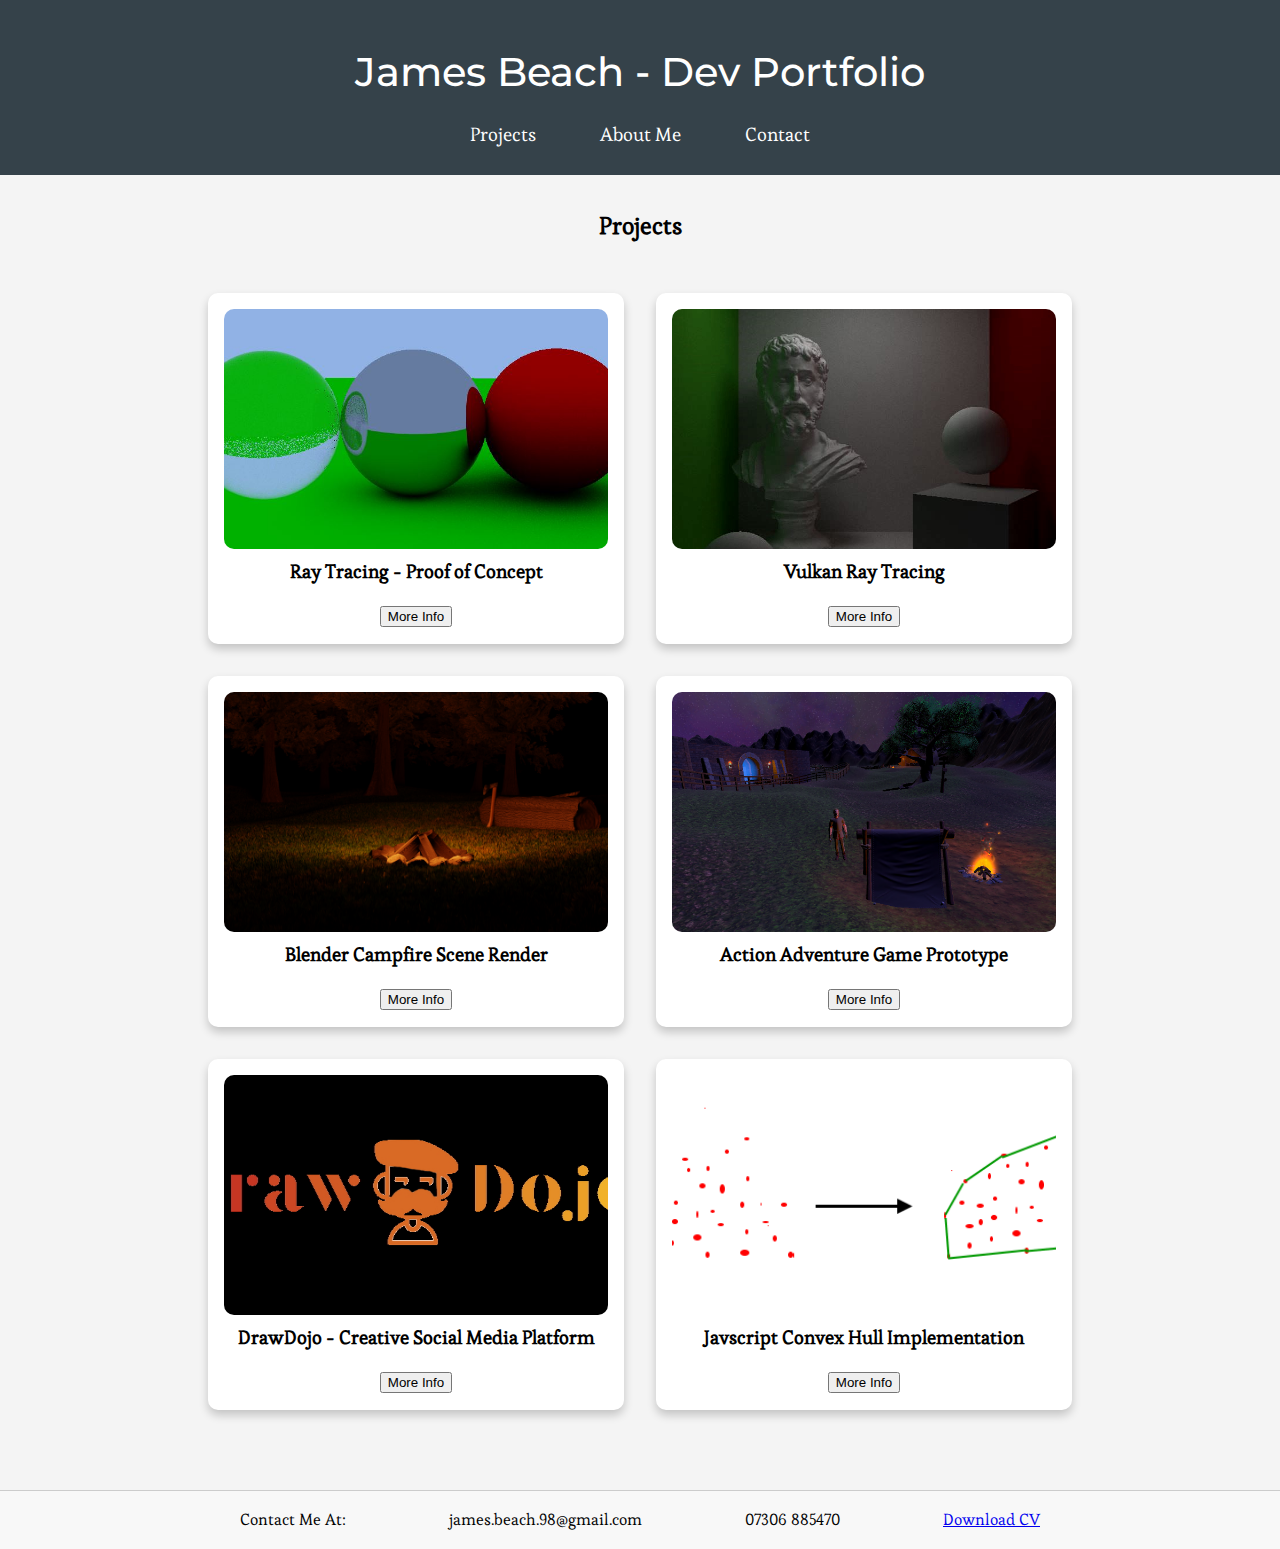
==== index.html @ e6fe782d "add initial site functionality" ====
<!DOCTYPE html>
<html lang="en">

<head>
    <meta charset="UTF-8">
    <meta name="viewport" content="width=device-width, initial-scale=1.0">
    <title>My Portfolio</title>
    <link rel="stylesheet" href="styles.css">
    <script src="scripts.js" defer></script>
    <link rel="preconnect" href="https://fonts.gstatic.com">
    <link href="https://fonts.googleapis.com/css2?family=Montserrat:wght@300;400;500;600&display=swap" rel="stylesheet">
    <link href="https://fonts.googleapis.com/css2?family=Esteban:wght@300;400;500;600&display=swap" rel="stylesheet">
</head>

<body>
    <header>
        <div class="header-container">
            <h1>James Beach - Dev Portfolio</h1>
            <nav>
                <ul>
                    <li><a href="./index.html" class="header-btn">Projects</a></li>
                    <li><a href="./aboutme.html" class="header-btn">About Me</a></li>
                    <li><a href="#footer" class="header-btn">Contact</a></li>
                </ul>
            </nav>
        </div>
    </header>

    <main>
        <h2>Projects</h2>
        <section class="projects">
            <div class="project">
                <img src="./images/raytracer-poc-thumb.JPG" alt="Ray Tracing Proof of Concept Thumbnail">
                <h3>Ray Tracing - Proof of Concept</h3>
                <button class="modal-btn" data-target-modal="modal1">More Info</button>
            </div>
            <div class="project">
                <img src="./images/raytracer-gpu-thumb.JPG" alt="Vulkan Ray Tracing Thumbnail">
                <h3>Vulkan Ray Tracing</h3>
                <button class="modal-btn" data-target-modal="modal2">More Info</button>
            </div>
            <div class="project">
                <img src="./images/campfirescene_thumb.png" alt="Campfire Scene Render Thumbnail">
                <h3>Blender Campfire Scene Render</h3>
                <button class="modal-btn" data-target-modal="modal3">More Info</button>
            </div>
            <div class="project">
                <img src="./images/action_adv_thumb.png" alt="Action Adventure Game Thumbnail">
                <h3>Action Adventure Game Prototype</h3>
                <button class="modal-btn" data-target-modal="modal4">More Info</button>
            </div>
            <div class="project">
                <img src="./images/drawdojo_thumb.JPG" alt="Draw Dojo Thumbnail">
                <h3>DrawDojo - Creative Social Media Platform</h3>
                <button class="modal-btn" data-target-modal="modal5">More Info</button>
            </div>
            <div class="project">
                <img src="./images/convex_hull_thumb.png" alt="Convex Hull Thumbnail">
                <h3>Javscript Convex Hull Implementation</h3>
                <button class="modal-btn" data-target-modal="modal6">More Info</button>
            </div>
        </section>
    </main>

    <!-- Project 1 Modal -->
    <div id="modal1" class="modal">
        <div class="model-wrapper">
            <div class="modal-content">
                <span class="close-modal">&times;</span>
                <h3>Details</h3>
                <p>
                    This project is a proof-of-concept ray tracer program that uses the Vulkan API and a Monte-Carlo
                    path
                    tracing algorithm to render sphere primitives. The program features interactivity, allowing users to
                    move, scale, and change the material of objects in the scene, as well as edit material properties
                    such as albedo, roughness, and refractive index. The program also supports camera movement, enabling
                    different perspectives on the virtual environment.
                    <br><br>
                    This was written in preparation for my 4th year dissertation, where I tasked myself with producing a
                    more in-depth ray tracer which runs in parallel on the GPU.
                    <br><br>
                    <a href="https://github.com/JamesBeach1/RayTracing-Template">Link to Project</a>
                </p>
                <div class="slideshow-container">
                    <img class="slide" src="./images/rt_poc_images/screencap1.JPG" alt="Image 1">
                    <img class="slide" src="./images/rt_poc_images/screencap2.JPG" alt="Image 2">
                    <button class="prev-slide" onclick="changeSlide(-1, this, this.parentElement)">&#10094;</button>
                    <button class="next-slide" onclick="changeSlide(1, this, this.parentElement)">&#10095;</button>
                </div>
            </div>
        </div>
    </div>

    <!-- Project 2 Modal -->
    <div id="modal2" class="modal">
        <div class="model-wrapper">
            <div class="modal-content">
                <span class="close-modal">&times;</span>
                <h3>Details</h3>
                <p>
                    This project is a Vulkan-based ray tracer, written in C++, that adapts an Nvidia DesignWorks Samples
                    tutorial. It uses the Khronos Group Vulkan extension VK_KHR_ray_tracing_pipeline and employs a
                    Monte-Carlo path tracing technique, which is executed on the GPU using compute shaders. The path
                    tracing is implemented through the use of a closest hit shader, a ray generation shader, and a miss
                    shader. Additionally, it uses a bounding volume hierarchy acceleration structure, which is a
                    technique for efficiently traversing a large number of objects in a scene. Overall, the project is
                    designed to showcase the capabilities of the Vulkan API for real-time ray tracing and demonstrate
                    the use of advanced techniques for optimizing rendering performance through the use of GPU
                    processing.
                    <br><br>
                    This project was developed for use in my 4th year research project, it may continue development
                    either through this repository, or a new one.
                    <br><br>
                    <a href="https://github.com/JamesBeach1/RayTracingInVulkan">Link to Project</a>
                </p>
                <div class="slideshow-container">
                    <img class="slide" src="./images/rt_vulkan_images/screencap1.png" alt="Image 1">
                    <img class="slide" src="./images/rt_vulkan_images/screencap2.png" alt="Image 2">
                    <img class="slide" src="./images/rt_vulkan_images/screencap3.png" alt="Image 3">
                    <img class="slide" src="./images/rt_vulkan_images/screencap4.png" alt="Image 4">
                    <button class="prev-slide" onclick="changeSlide(-1, this, this.parentElement)">&#10094;</button>
                    <button class="next-slide" onclick="changeSlide(1, this, this.parentElement)">&#10095;</button>
                </div>
            </div>
        </div>
    </div>
    <!-- Project 3 Modal -->
    <div id="modal3" class="modal">
        <div class="model-wrapper">
            <div class="modal-content">
                <span class="close-modal">&times;</span>
                <h3>Details</h3>
                <p>
                    This project served as my introduction to 3D modelling and design in Blender, additional, smaller
                    projects were also developed in Unreal Engine 5 and openGL. Included is the modelling and design
                    process of each component that makes up the scene, a long with a discussion of the lighting
                    configuration used.
                    <br><br>
                    For more details of the implementation and design, visit the repository below:
                    <br><br>
                    <a href="https://github.com/JamesBeach1/CampfireScene-Render">Link to Project</a>
                </p>
                <div class="slideshow-container">
                    <img class="slide" src="./images/campfire_scene_images/screencap1.png" alt="Image 1">
                    <img class="slide" src="./images/campfire_scene_images/screencap2.png" alt="Image 2">
                    <img class="slide" src="./images/campfire_scene_images/screencap3.png" alt="Image 3">
                    <img class="slide" src="./images/campfire_scene_images/screencap4.png" alt="Image 4">
                    <img class="slide" src="./images/campfire_scene_images/screencap5.png" alt="Image 5">
                    <button class="prev-slide" onclick="changeSlide(-1, this, this.parentElement)">&#10094;</button>
                    <button class="next-slide" onclick="changeSlide(1, this, this.parentElement)">&#10095;</button>
                </div>
            </div>
        </div>
    </div>
    <!-- Project 4 Modal -->
    <div id="modal4" class="modal">
        <div class="model-wrapper">
            <div class="modal-content">
                <span class="close-modal">&times;</span>
                <h3>Details</h3>
                <p>
                    This is an action-adventure game prototype that draws inspiration from popular titles in the genre,
                    such as Diablo and Path of Exile. The game features fierce enemies, powerful loot, and customizable
                    character armor rigging and spells. The loot system is tiered, and levels are carefully designed
                    with destructible objects to add realism to the gameplay. The player controller uses a hierarchical
                    state machine with various sub-states, while the user interface features health and mana globes, a
                    hotbar for selecting skills, and an inventory system for managing items. This prototype also
                    includes a medieval fantasy-themed outdoor environment with a castle, dungeon, and merchant NPC for
                    trading items.
                    <br><br>
                    This was built as a one time group project and will not be continuing development, although
                    derivative projects may be built in the future.
                    <br><br>
                    <a href="https://github.com/JamesBeach1/ActionAdventureGame">Link to Project</a>
                </p>
                <div class="slideshow-container">
                    <img class="slide" src="./images/action_adv_images/screencap1.png" alt="Image 1">
                    <img class="slide" src="./images/action_adv_images/screencap2.gif" alt="Image 2">
                    <img class="slide" src="./images/action_adv_images/screencap3.jpg" alt="Image 3">
                    <img class="slide" src="./images/action_adv_images/screencap4.png" alt="Image 4">
                    <button class="prev-slide" onclick="changeSlide(-1, this, this.parentElement)">&#10094;</button>
                    <button class="next-slide" onclick="changeSlide(1, this, this.parentElement)">&#10095;</button>
                </div>
            </div>
        </div>
    </div>
    <!-- Project 5 Modal -->
    <div id="modal5" class="modal">
        <div class="model-wrapper">
            <div class="modal-content">
                <span class="close-modal">&times;</span>
                <h3>Details</h3>
                <p>
                    DrawDojo is a social media platform developed for a 3rd year group project. It features a real-time
                    interactive drawing tool that allows users to paint on the same canvas, as well as a live chat for
                    communication. Completed paintings are posted to a feed where users can like, comment, or iterate on
                    them. The platform also includes a profile feature that lists all of a user's posts in one place.
                    <br><br>
                    This project was designed with a unique identity in mind. Although it shares some similarities with
                    other social media platforms, such as Instagram, every aspect of DrawDojo, including the color
                    scheme, was carefully chosen to give it a distinct and memorable identity.
                    <br><br>
                    This platform was built using 2 decoupled pieces, the user interface, written in React and Typescript. And a backend, using express, mongoDB, socket.IO, and Docker.
                    <br><br>
                    <a href="https://github.com/JamesBeach1/DrawDojo_UI">Link to Project UI</a>
                    <a href="https://github.com/JamesBeach1/DrawDojo_API">Link to Project Backend</a>
                </p>
                <div class="slideshow-container">
                    <img class="slide" src="./images/drawdojo_images/screencap1.png" alt="Image 1">
                    <img class="slide" src="./images/drawdojo_images/screencap2.png" alt="Image 2">
                    <button class="prev-slide" onclick="changeSlide(-1, this, this.parentElement)">&#10094;</button>
                    <button class="next-slide" onclick="changeSlide(1, this, this.parentElement)">&#10095;</button>
                </div>
            </div>
        </div>
    </div>
    <!-- Project 6 Modal -->
    <div id="modal6" class="modal">
        <div class="model-wrapper">
            <div class="modal-content">
                <span class="close-modal">&times;</span>
                <h3>Details</h3>
                <p>
                    This is a mini-project, mostly just to gain experience in javascript, and test p5.js. It generates a
                    group of points on a canvas, and generates the convex hull around those points. The user can add or
                    remove to the total number of points using a slider.
                    <br><br>
                    A convex hull is the smallest convex polygon that completely encloses a set of points. In other
                    words, if you imagine laying a piece of string around a group of points and then pulling it tight,
                    the resulting shape would be the convex hull.
                    <br><br>
                    The Graham scan algorithm, which is used in this project, is a popular algorithm for finding the
                    convex hull of a set of points in
                    2D space. It works by first finding the point with the lowest y-coordinate (or the leftmost point in
                    case of a tie), which must be a vertex of the convex hull. Then, it sorts all the remaining points
                    by their polar angle with respect to this anchor point, and removes any that would create a concave
                    angle if added to the hull. This is repeated until all the points have been added to the hull.
                    <br><br>
                    <a href="https://github.com/JamesBeach1/convex-hull-JS">Link to Project</a>
                </p>
                <div class="slideshow-container">
                    <img class="slide" src="./images/convex_hull_images/screencap1.PNG" alt="Image 1">
                    <button class="prev-slide" onclick="changeSlide(-1, this, this.parentElement)">&#10094;</button>
                    <button class="next-slide" onclick="changeSlide(1, this, this.parentElement)">&#10095;</button>
                </div>
            </div>
        </div>
    </div>
    <section id="footer">
        <footer>
            <div class="footer-container">
                <p>Contact Me At:</p>
                <p>james.beach.98@gmail.com</p>
                <p>07306 885470</p>
                <p>
                    <a href="./cv.pdf" download>Download CV</a>
                </p>
            </div>
        </footer>
    </section>
</body>

</html>
---- styles.css ----
/* Reset some default styles */
html,
body,
h1,
h2,
h3,
p,
ul {
    margin: 0;
    padding: 0;
}

html {
    scroll-behavior: smooth;
    transition: all 0.3s ease-in-out;
}

h1 {
    font-family: 'Montserrat', sans-serif;
    font-weight: 500;
    font-size: 2.5rem;
}

h2 {
    margin-top: 2rem;
    text-align: center;
    width: 100%;
}

body {
    font-family: 'Esteban', serif;
    font-size: 1rem;
    line-height: 1.6;
    background-color: #f4f4f4;
}

.container {
    width: 80%;
    margin: 0 auto;
    overflow: hidden;
    margin-bottom: 5rem;
}

.container p {
    width: 50%;
    margin: 0 auto;
    margin-top: 1rem;
}

/* Header styles */
header {
    background-color: #35424a;
    padding: 1.5rem 0;
}

.header-container {
    display: flex;
    justify-content: center;
    align-items: center;
    flex-wrap: wrap;
    width: 80%;
    margin: 0 auto;
}

.header-container h1 {
    color: #fff;
    font-size: 2.5rem;
    text-align: center;
    flex-basis: 100%;
    margin-top: 1rem;
    margin-bottom: 1rem;
}

.header-container nav ul {
    list-style-type: none;
    display: flex;
    justify-content: flex-start;
    align-items: center;
}

.header-container nav ul li {
    margin: 0 1rem;
}

.header-container nav ul li a {
    text-decoration: none;
    color: #fff;
    font-size: 1.2rem;
    padding: 0.5rem 1rem;
    border-radius: 5px;
    transition: background-color 0.3s;
}

.header-container nav ul li a:hover {
    background-color: #a8a8a8;
}



/* Projects styles */
.projects {
    display: flex;
    flex-direction: row;
    flex-wrap: wrap;
    justify-content: center;
    align-items: center;
    padding: 2rem 0;
    margin-bottom: 2rem;
}

.project {
    background-color: #fff;
    border-radius: 10px;
    box-shadow: 0 5px 10px rgba(0, 0, 0, 0.2);
    width: 30%;
    margin: 1rem;
    padding: 1rem;
    text-align: center;
    cursor: pointer;
    transition: transform 0.3s;
}

.project h3 {
    margin-bottom: 1rem;
}

.project img {
    width: 100%;
    height: 15rem;
    object-fit: cover;
    border-radius: 10px;
}

.project:hover {
    transform: translateY(-5px);
}



/* Modal styles */
.modal {
    display: none;
    position: fixed;
    left: 0;
    top: 0;
    width: 100%;
    height: 100%;
    background-color: rgba(0, 0, 0, 0.8);
    z-index: 1000;
    overflow: auto;
    padding: 2rem;
}

.modal-content {
    background-color: #fff;
    margin: 5% auto;
    padding: 1rem;
    border-radius: 5px;
    width: 80%;
    max-width: 600px;
}

.modal-content h3 {
    margin-top: 1rem;
    margin-bottom: 1rem;
    text-align: center;
}

.modal-content p {
    margin-bottom: 2rem;
    margin: 1rem;
}

.modal-content p a {
    display: inline-block;
    text-align: center;
    width: 100%;
}

.close-modal {
    float: right;
    cursor: pointer;
    color: #333;
    font-size: 1.5rem;
}

/* Fade-in animation */
.fade-in {
    opacity: 0;
    animation: fadeIn 0.3s ease-in forwards;
}

@keyframes fadeIn {
    from {
        opacity: 0;
    }

    to {
        opacity: 1;
    }
}




.slideshow-container {
    position: relative;
    width: 100%;
    max-width: 600px;
    height: 400px;
    margin: 0 auto;
    overflow: hidden;
    margin-bottom: 2rem;
}

.slide {
    display: none;
    width: 100%;
    height: 100%;
    object-fit: contain;
}

.prev-slide,
.next-slide {
    cursor: pointer;
    position: absolute;
    top: 50%;
    transform: translateY(-50%);
    font-size: 2rem;
    color: white;
    font-weight: bold;
    background-color: rgba(0, 0, 0, 0.5);
    border: none;
    padding: 5px 10px;
}

.prev-slide {
    left: 10px;
}

.next-slide {
    right: 10px;
}

.prev-slide:hover,
.next-slide:hover {
    background-color: rgba(255, 255, 255, 0.9);
}

footer {
    background-color: #f8f8f8;
    border-top: 1px solid #ccc;
    padding: 1rem;
    text-align: center;
}

.footer-container {
    display: flex;
    justify-content: space-between;
    max-width: 800px;
    margin: 0 auto;
}
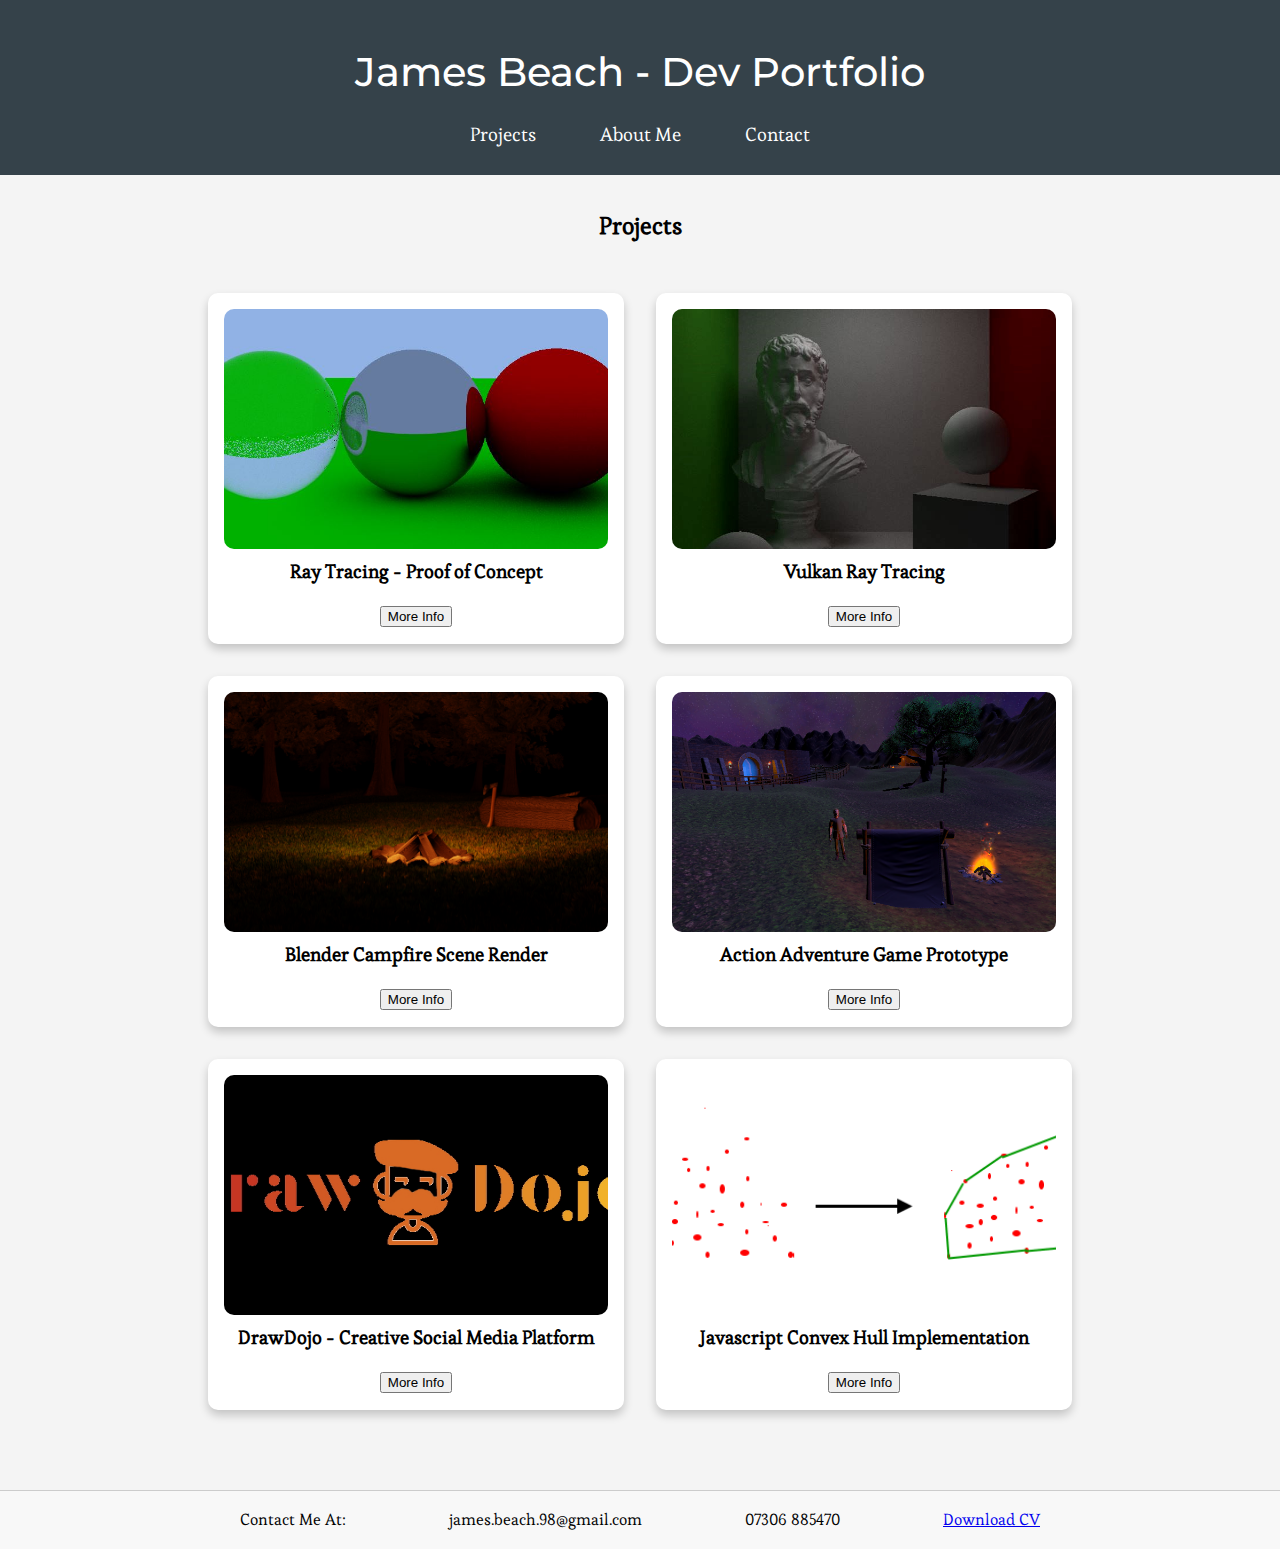
==== commit 204c4204: "fix typo" ====
--- a/index.html
+++ b/index.html
@@ -4,7 +4,7 @@
 <head>
     <meta charset="UTF-8">
     <meta name="viewport" content="width=device-width, initial-scale=1.0">
-    <title>My Portfolio</title>
+    <title>James Beach - Portfolio</title>
     <link rel="stylesheet" href="styles.css">
     <script src="scripts.js" defer></script>
     <link rel="preconnect" href="https://fonts.gstatic.com">
@@ -56,7 +56,7 @@
             </div>
             <div class="project">
                 <img src="./images/convex_hull_thumb.png" alt="Convex Hull Thumbnail">
-                <h3>Javscript Convex Hull Implementation</h3>
+                <h3>Javascript Convex Hull Implementation</h3>
                 <button class="modal-btn" data-target-modal="modal6">More Info</button>
             </div>
         </section>
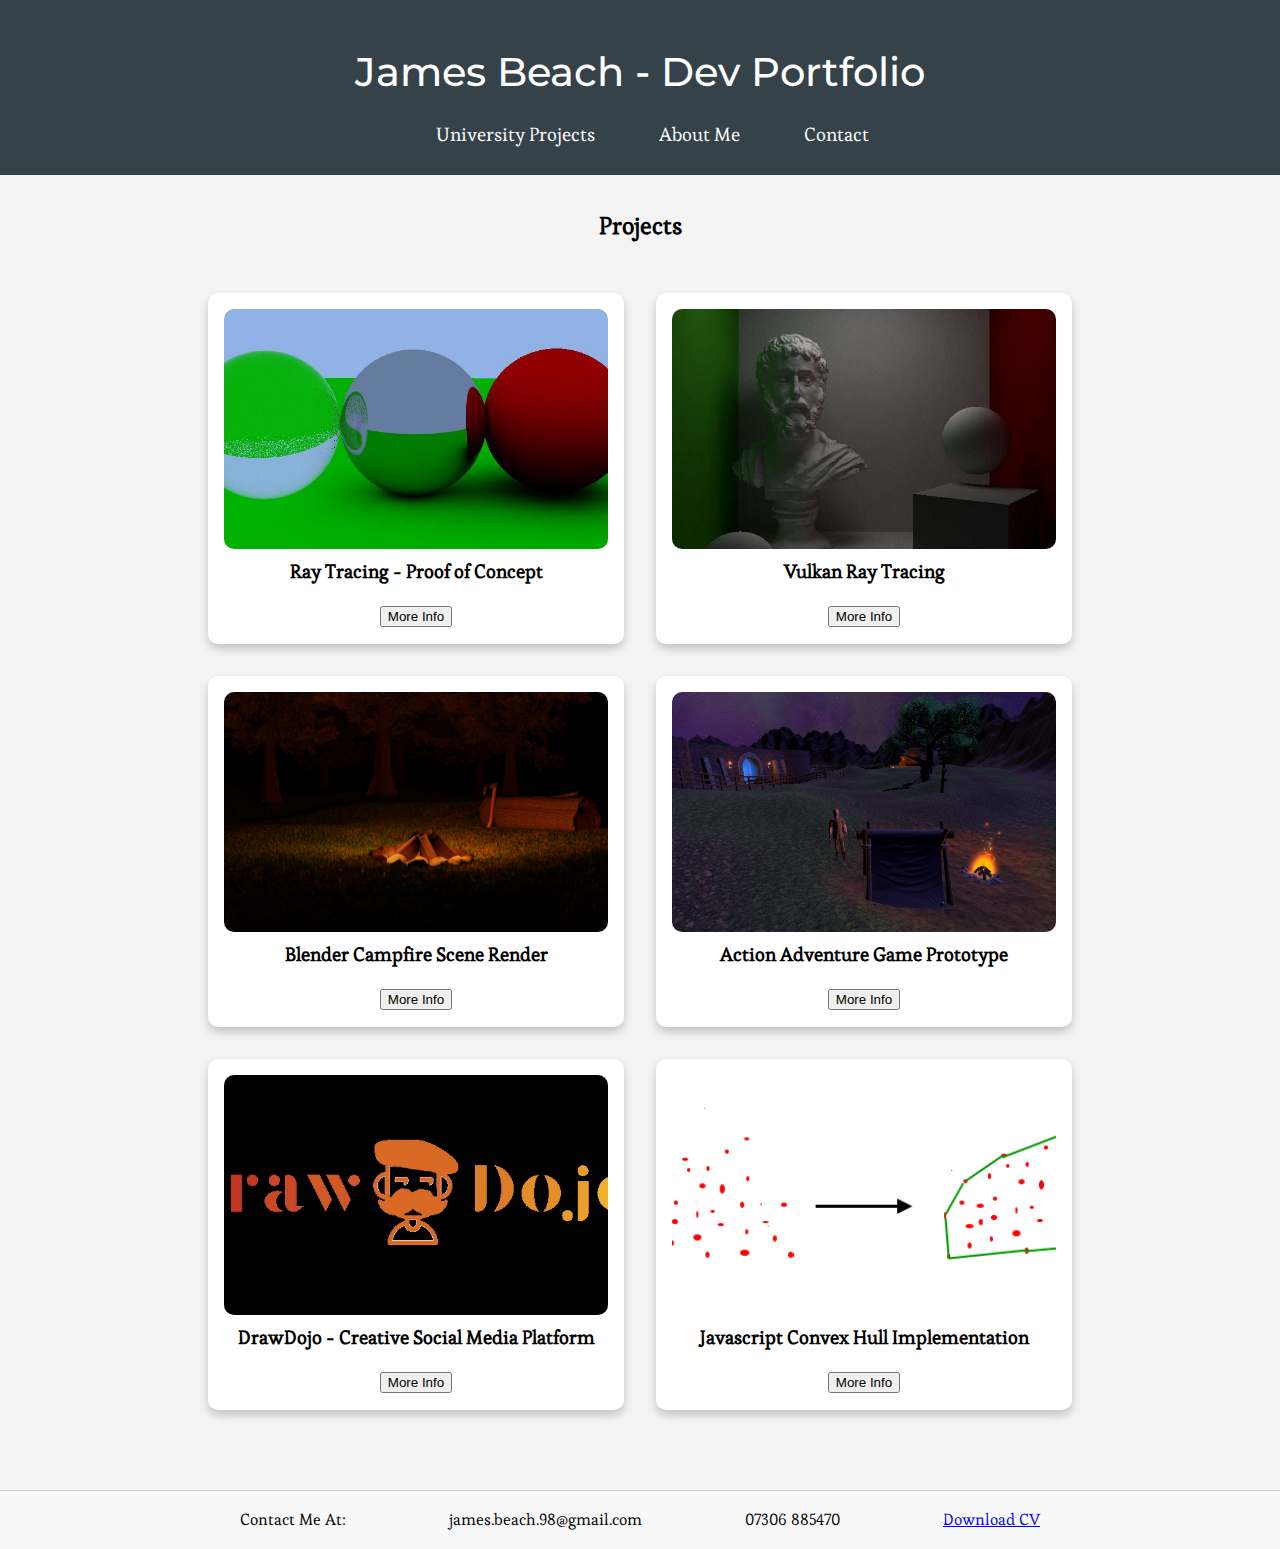
==== commit 46f9f7e9: "Use new cv, update bio" ====
--- a/index.html
+++ b/index.html
@@ -18,7 +18,7 @@
             <h1>James Beach - Dev Portfolio</h1>
             <nav>
                 <ul>
-                    <li><a href="./index.html" class="header-btn">Projects</a></li>
+                    <li><a href="./index.html" class="header-btn">University Projects</a></li>
                     <li><a href="./aboutme.html" class="header-btn">About Me</a></li>
                     <li><a href="#footer" class="header-btn">Contact</a></li>
                 </ul>
--- a/styles.css
+++ b/styles.css
@@ -259,4 +259,29 @@
     justify-content: space-between;
     max-width: 800px;
     margin: 0 auto;
-}+}
+
+ul {
+    padding-left: 1.5rem; /* Add padding to the left for indentation */
+}
+
+ul li {
+    margin-bottom: 1rem; /* Add space between list items */
+    line-height: 1.6; /* Improve readability */
+}
+
+.container p {
+    width: 100%;
+    margin: 0 auto;
+}
+
+.container ul {
+    padding-left: 2rem;
+    margin: 1rem 0;
+    list-style-type: disc;
+}
+
+.container ul li {
+    margin-bottom: 0.5rem;
+    line-height: 1.6;
+}
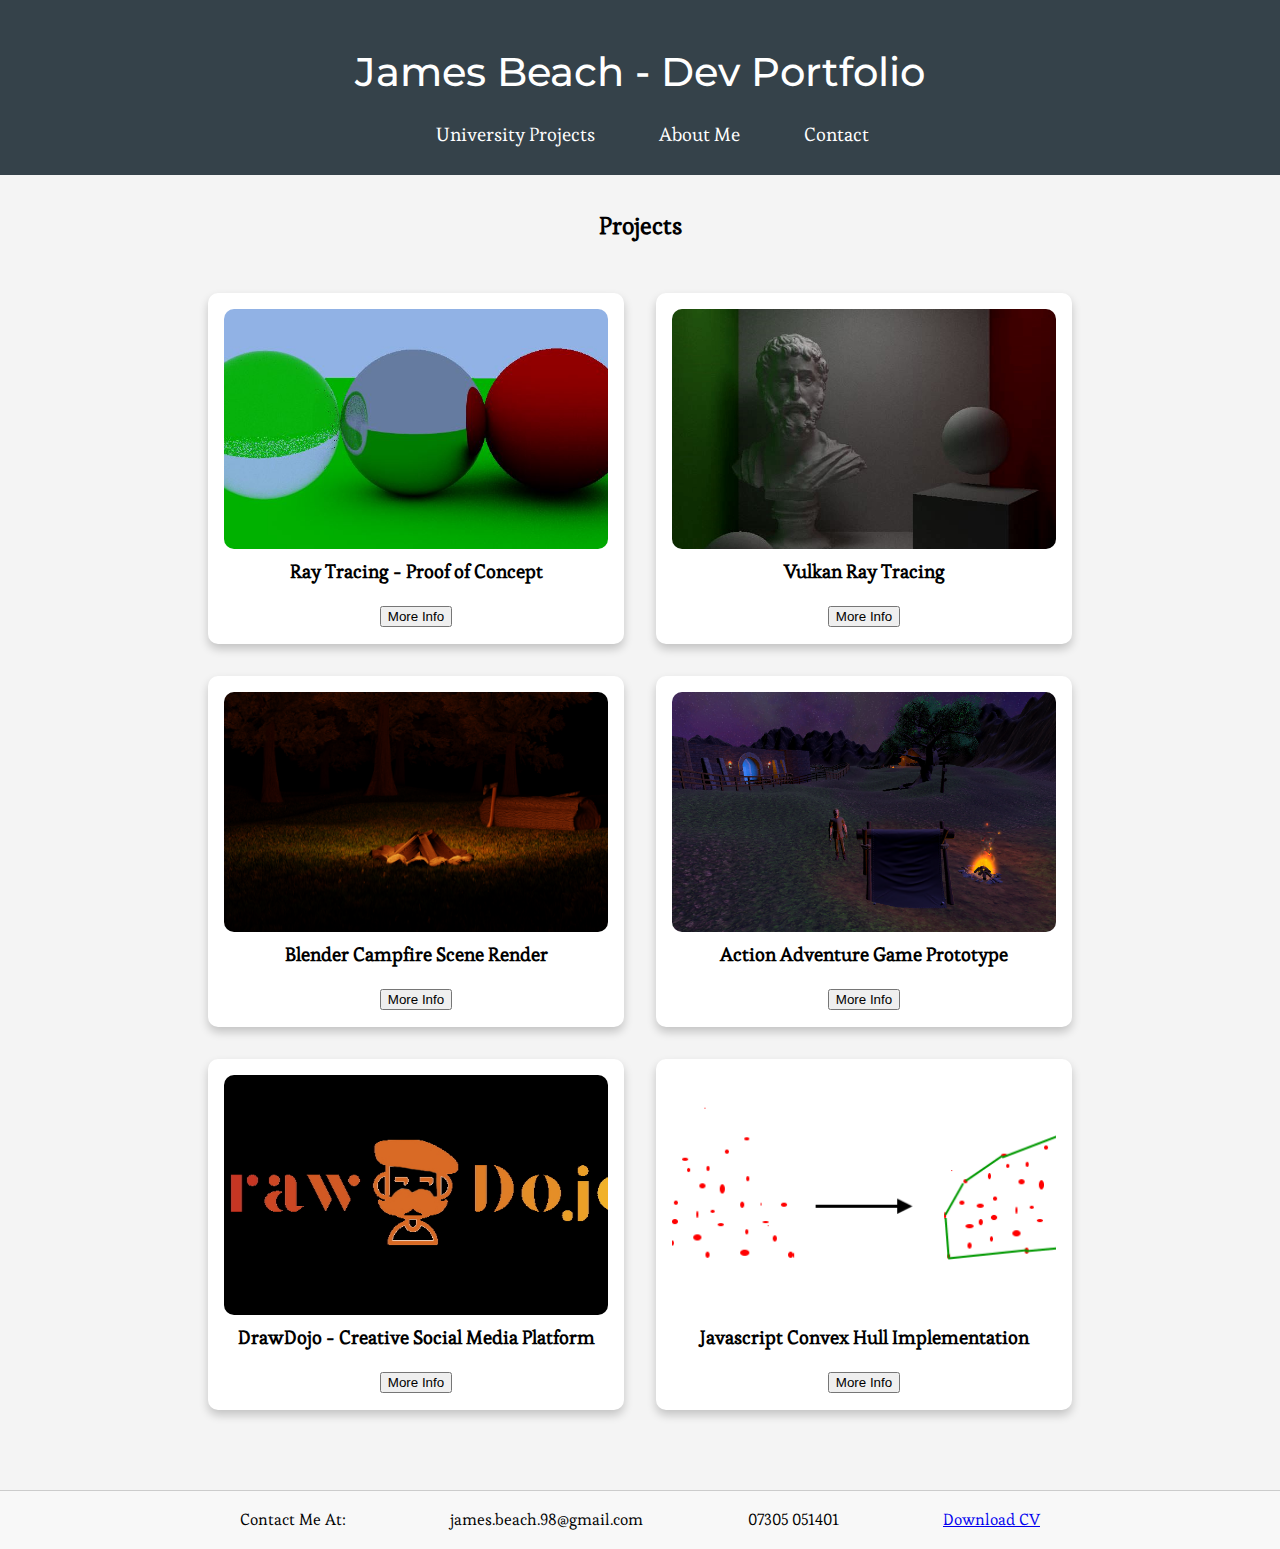
==== commit 6bccc5b4: "Update CV and phone number" ====
--- a/index.html
+++ b/index.html
@@ -251,7 +251,7 @@
             <div class="footer-container">
                 <p>Contact Me At:</p>
                 <p>james.beach.98@gmail.com</p>
-                <p>07306 885470</p>
+                <p>07305 051401</p>
                 <p>
                     <a href="./cv.pdf" download>Download CV</a>
                 </p>
--- a/styles.css
+++ b/styles.css
@@ -32,6 +32,14 @@
     font-size: 1rem;
     line-height: 1.6;
     background-color: #f4f4f4;
+    display: flex;
+    flex-direction: column;
+    min-height: 100vh;
+    margin: 0;
+}
+
+main {
+    flex: 1;
 }
 
 .container {
@@ -262,12 +270,15 @@
 }
 
 ul {
-    padding-left: 1.5rem; /* Add padding to the left for indentation */
+    padding-left: 1.5rem;
+    /* Add padding to the left for indentation */
 }
 
 ul li {
-    margin-bottom: 1rem; /* Add space between list items */
-    line-height: 1.6; /* Improve readability */
+    margin-bottom: 1rem;
+    /* Add space between list items */
+    line-height: 1.6;
+    /* Improve readability */
 }
 
 .container p {
@@ -284,4 +295,4 @@
 .container ul li {
     margin-bottom: 0.5rem;
     line-height: 1.6;
-}
+}